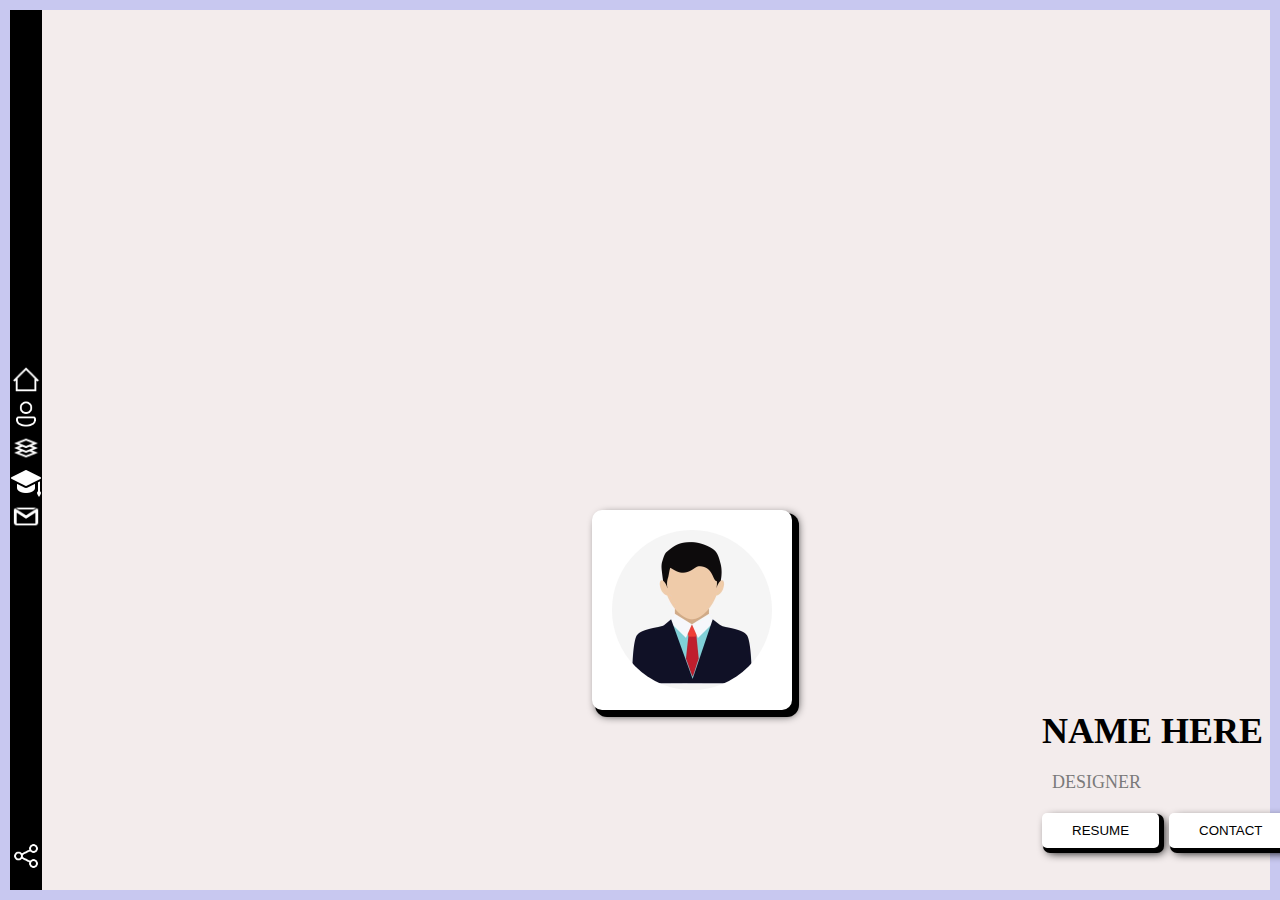
==== index.html @ 8f5a320f "index" ====
<!DOCTYPE html>
<html lang="en">
<head>
    <meta charset="UTF-8">
    <meta name="viewport" content="width=device-width, initial-scale=1.0">
    <title>Web_Design</title>
    <link rel="stylesheet" href="style.css">
</head>
<body>
    <header>
      <div class="icon">
            <div>
              <ul>
                <li><img src="icon/Home.png" alt="Home-icon" width="30" height="30"></li>
                <li><img src="icon/User.png" alt="User-icon" width="30" height="30"></li>
                <li><img src="icon/Stack.png" alt="Stack-icon" width="30" height="30"></li>
                <li><img src="icon/graduation.png" alt="graduation-icon" width="30" height="30"></li>
                <li><img src="icon/Email.png" alt="email-icon" width="30" height="30"></li>
              </ul>
            </div>
            <div class="share">
              <ul>
                <li><img src="icon/Share.png" alt="Share-icon" width="30" height="30" ></li>
              </ul>
            </div>
      </div>
      <div class="content">
        <section id="home">
          <div class="portrait-container">
            <div class="portrait-image">
                <img src="Images/portrait.jpg" alt="portrait">
            </div>
          </div>
          <div class="profile">
            <h2>NAME HERE</h2>
            <p>DESIGNER</p>
            <div class="buttons">
                <button>RESUME</button>
                <button>CONTACT</button>
            </div>
          </div>
        </section>
      </div>  
    </header>
</body>
</html>
---- style.css ----
* {
    margin: 0;
    padding: 0;
    box-sizing: border-box;
    scroll-behavior: smooth;
}
body {
    background-color: hsl(0, 24%, 94%);
}
header {
    border: 10px solid rgb(200, 200, 240);
    height: 100vh;
    display: flex;
}
.icon {
    flex-basis: 8%;
    border: 1px solid black;
    background-color: black;
    display: flex;
    align-items: center;
    justify-content: center;
}
.share {
    justify-items: center;
    position: absolute;
    bottom: 25px;
    
}
ul {
    list-style-type: none;
}
#section {
    display: flex;
    align-items: center;
    justify-content: center;
    background-color: #f2f2f2;
    height: 100vh;
    
}
.portrait-container {
    display: flex;
    align-items: center;
    justify-content: center;
 }
.portrait-image {
    display: flex;
    background-color: #fff;
    width: 200px;
    height: 200px;
    padding: 20px;
    border-radius: 10px;
    box-shadow:  5px 5px 0px 2px  black, 5px 5px 10px  rgba(0, 0, 0, 1);
    margin-left: 50px;
    margin-top: 500px;
}
.portrait-image img {
 max-width: 100%;
 height: auto;
 border-radius: 50%;
  
}
.profile {
    display: flex;
    flex-direction: column;
    
    
    gap: 20px;
    margin-left: 1000px;
    margin-bottom: 500px;
}
.profile h2 {
    font-size: 36px;
    color: #000;
    margin: 0px;
}
.profile p {
    font-size: 18px;
    color: #7a7a7a;
    margin-left: 10px;
}
.buttons {
    display: flex;
    gap: 10px;
}
.buttons button {
    padding: 10px 30px;
    box-shadow: 3px 3px 0px 2px black, 5px 5px 10px rgba(0, 0, 0, 1);
    background-color: #fff;
    border: none;
    color: #000;
    border-radius: 5px;
    cursor: pointer;
    transition: all 0.3s ease;
}
.buttons button:hover {
    box-shadow: 5px 5px 10px rgba(0, 0, 0, 0.3);
    transform: translateY(-3px);
}
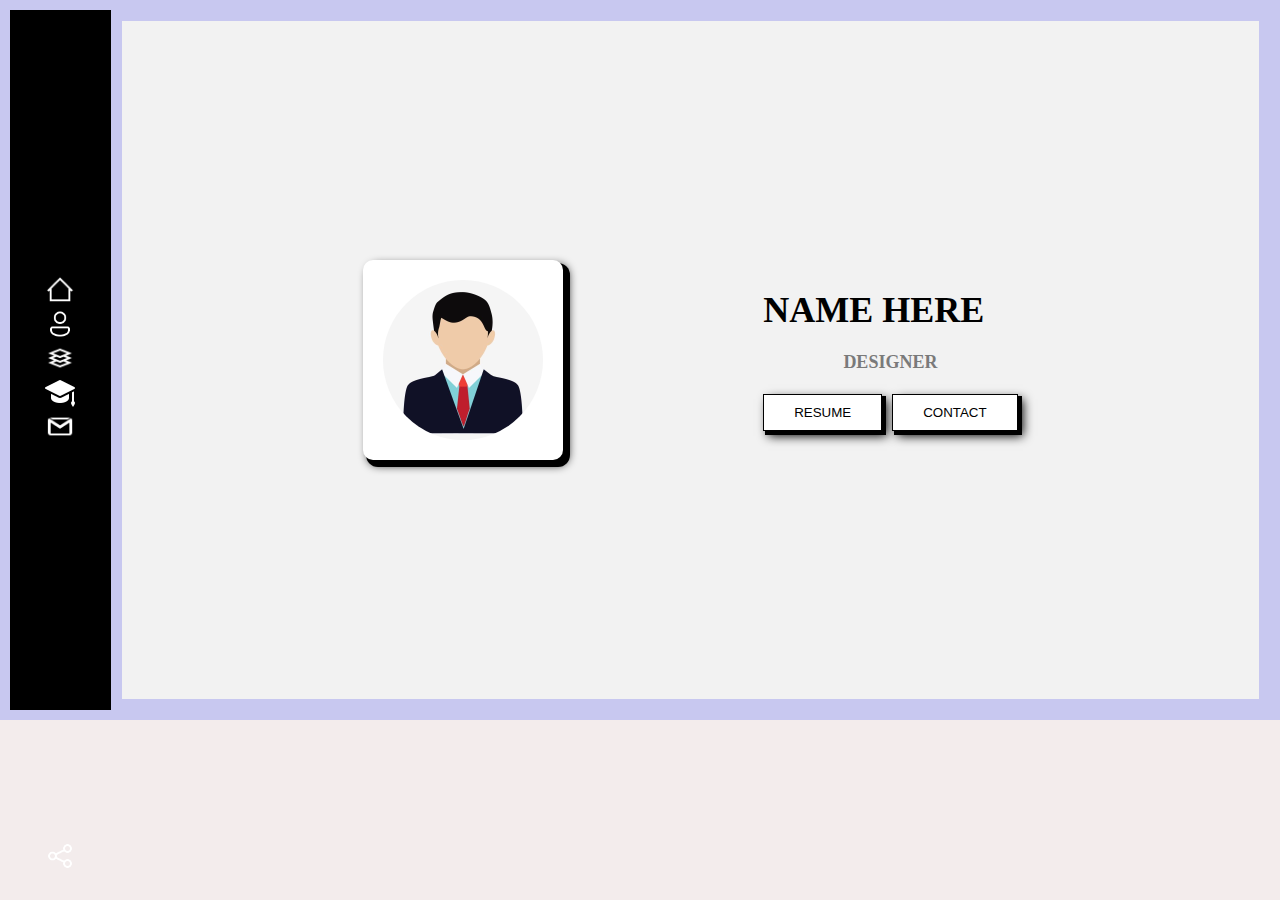
==== commit 3860d333: "update" ====
--- a/index.html
+++ b/index.html
@@ -25,7 +25,7 @@
             </div>
       </div>
       <div class="content">
-        <section id="home">
+        <section id="Home">
           <div class="portrait-container">
             <div class="portrait-image">
                 <img src="Images/portrait.jpg" alt="portrait">
@@ -40,6 +40,35 @@
             </div>
           </div>
         </section>
+
+        <section id="About">
+          <div class="Wrapper">
+            <div class="row">
+              <div class="arrow-top">>>>></div>
+              <div></div>
+            </div>
+
+            <div class="about-container">
+              <h1>ABOUT ME</h1>
+              <p>Lorem Ipsum is simply dummy text of the printing and typesetting industry. 
+              Lorem Ipsum has been the industry's standard dummy text ever since the 1500s, 
+              when an unknown printer took a galley of type and scrambled it to make a type specimen book. 
+              It has survived not only five centuries, but also the leap into electronic typesetting, remaining essentially unchanged. 
+              It was popularised in the 1960s with the release of Letraset sheets containing Lorem Ipsum passages, 
+              and more recently with desktop publishing software like Aldus PageMaker including versions of Lorem Ipsum.</p>
+            </div>
+
+            <div class="row">
+              <div></div> 
+              <div class="arrow-bottom"><<<<</div>
+            </div>
+            
+          </div>
+        </section>
+
+        <section id="Projects">
+
+        </section>
       </div>  
     </header>
 </body>
--- a/style.css
+++ b/style.css
@@ -6,10 +6,10 @@
 }
 body {
     background-color: hsl(0, 24%, 94%);
+    overflow-y: hidden;
 }
 header {
     border: 10px solid rgb(200, 200, 240);
-    height: 100vh;
     display: flex;
 }
 .icon {
@@ -29,13 +29,19 @@
 ul {
     list-style-type: none;
 }
-#section {
+.content {
+    flex-basis: 92%;
+    border: 1px solid rgb(200, 200, 240);;
+    overflow-y:auto;
+}
+#Home {
     display: flex;
     align-items: center;
     justify-content: center;
     background-color: #f2f2f2;
-    height: 100vh;
-    
+    height: 100%;
+    gap: 200px;
+    border: 10px solid rgb(200, 200, 240);
 }
 .portrait-container {
     display: flex;
@@ -50,24 +56,18 @@
     padding: 20px;
     border-radius: 10px;
     box-shadow:  5px 5px 0px 2px  black, 5px 5px 10px  rgba(0, 0, 0, 1);
-    margin-left: 50px;
-    margin-top: 500px;
+    
 }
 .portrait-image img {
  max-width: 100%;
  height: auto;
  border-radius: 50%;
-  
 }
 .profile {
     display: flex;
     flex-direction: column;
-    
-    
     gap: 20px;
-    margin-left: 1000px;
-    margin-bottom: 500px;
-}
+}  
 .profile h2 {
     font-size: 36px;
     color: #000;
@@ -76,7 +76,6 @@
 .profile p {
     font-size: 18px;
     color: #7a7a7a;
-    margin-left: 10px;
 }
 .buttons {
     display: flex;
@@ -84,15 +83,76 @@
 }
 .buttons button {
     padding: 10px 30px;
-    box-shadow: 3px 3px 0px 2px black, 5px 5px 10px rgba(0, 0, 0, 1);
+    box-shadow: 3px 3px 0px 1px black, 5px 5px 10px rgba(0, 0, 0, 1);
     background-color: #fff;
-    border: none;
+    border: 1px solid black;
     color: #000;
-    border-radius: 5px;
     cursor: pointer;
     transition: all 0.3s ease;
 }
 .buttons button:hover {
     box-shadow: 5px 5px 10px rgba(0, 0, 0, 0.3);
     transform: translateY(-3px);
-}+}
+#About {
+    height: 100%;
+    background-color: #f2f2f2;
+    display: flex;
+    justify-content: center;
+    border: 10px solid rgb(200, 200, 240);
+}
+.Wrapper {
+    display: flex;
+    flex-direction: column;
+    align-items: center;
+}
+.row {
+    display: flex;
+    justify-content: space-between;
+    width: 100%;
+    max-width: 600px;
+}
+.arrow-top {
+    font-size: 30px;
+    color: black;
+    width: 10px;
+    margin-left: -90px;
+    margin-bottom: 30px;
+}
+.arrow-bottom {
+    font-size: 30px;
+    color: black;
+    width: 10px;
+    margin-right: -30px;
+    margin-top: 30px;
+}
+.about-container {
+    background-color: white;
+    width: 100%;
+    max-width: 600px;
+    height: 80%;
+    padding: 30px;
+    border-radius: 0px 50px 0px  50px;
+    box-shadow: 3px 3px 0px 1px black, 0 5px 15px rgba(0, 0, 0, 1);
+    border: 1px solid black;
+    position: relative;
+}
+
+h1 {
+    text-align: center;
+    font-size: 2rem;
+    margin-bottom: 20px;
+    font-weight: bold;
+}
+
+p {
+    text-align: center;
+    line-height: 1.3;
+    font-style: sans-serif;
+    color: rgb(25, 14, 14);
+    font-size: large;
+    font-weight: bold;
+}
+#Projects {
+    height: 100%;
+}
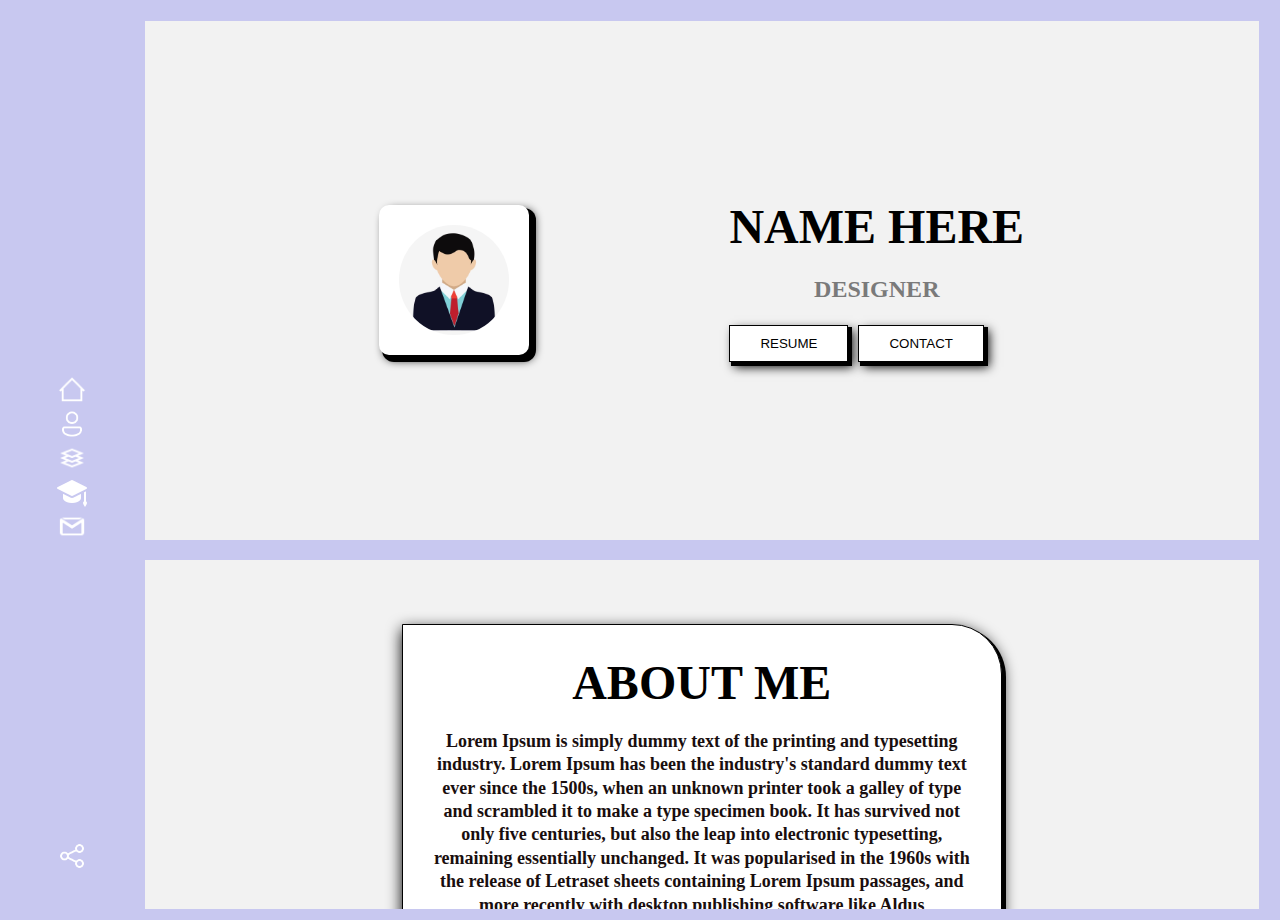
==== commit 04eb6f8f: "updtae" ====
--- a/index.html
+++ b/index.html
@@ -67,7 +67,95 @@
         </section>
 
         <section id="Projects">
+            <div class="project-heading">
+              <h1>PROJECTS</h1>
+              <div></div>
+            </div>
 
+            <div class="projects">
+                <div class="project-items">
+                  <img src="./Images/project 1.jpg" alt="project 1">
+                </div>
+                <div class="project-items">
+                  <img src="./Images/project 2.jpg" alt="project 2">
+                </div>
+                <div class="project-items">
+                  <img src="./Images/project 3.jpg" alt="project 3">
+                </div>
+                <div class="project-items">
+                  <img src="./Images/project 4.jpg" alt="project 4">
+                </div>
+                <div class="project-items">
+                  <img src="./Images/project 5.jpg" alt="project 5">
+                </div>
+                <div class="project-items">
+                  <img src="./Images/project 6.jpg" alt="project 6">
+                </div>
+            </div>
+        </section>
+
+        <section id="Qualification">
+          <h1 class="qualification-title">QUALIFICATION</h1>
+          <div></div>
+
+          <div class="qualification-container">
+            <div class="qualification-items">
+              <h2 class="qualification-heading">Education</h2>
+              <ul>
+                 <li>Btech in Computer Science, IIT Delhi</li>
+                 <li>2013 - 2016</li>
+                 <li>GPA:92%</li>
+              </ul>
+            </div>
+
+            <div class="qualification-item">
+              <h2 class="qualification-heading">Skills</h2>
+              <ul>
+                  <li>SEO & Research</li>
+                  <li>Creative Writing</li>
+                  <li>Social Media</li>
+                  <li>Editing and Proofreading</li>
+                  <li>Email Marketing</li>
+                  <li>Research and Fact-checking</li>
+                  <li>Communication</li>
+                  <li>Keeping Deadlines</li>
+              </ul>
+            </div>
+            <div class="qualification-items">
+              <h2 class="qualification-heading">Language</h2>
+              <ul>
+                <li>English-Fluent</li>
+                <li>Hindi-Native</li>
+              </ul>
+            </div>
+          </div>
+        </section>
+
+        <section id="Contact">
+          <div class="contact">
+            <h2>CONTACT</h2>
+            <form class="contact-form">
+              <div class="input-row">
+                <div class="input-group">
+                  <label for="first-name">FIRST NAME:</label>
+                  <input type="text" id="first-name" name="first-name">
+                </div>
+                <div class="input-group">
+                  <label for="last-name">LAST NAME:</label>
+                  <input type="text" id="last-name" name="last-name">
+                  </div>
+              </div>
+              <div class="input-group full-width">
+                <label for="email">EMAIL ID:</label>
+                <input type="email" id="email" name="email">
+              </div>
+              <div class="input-group full-width">
+                  <label for="message">MESSAGE:</label>
+                  <textarea id="message" name="message"></textarea>
+              </div>
+              <button type="submit">Send Message</button>
+            </form>
+          </div>
         </section>
       </div>  
     </header>
--- a/style.css
+++ b/style.css
@@ -13,9 +13,9 @@
     display: flex;
 }
 .icon {
-    flex-basis: 8%;
-    border: 1px solid black;
-    background-color: black;
+    flex-basis: 10%;
+    border: 1px solid rgb(200, 200, 240);
+    background-color: rgb(200, 200, 240);
     display: flex;
     align-items: center;
     justify-content: center;
@@ -23,8 +23,7 @@
 .share {
     justify-items: center;
     position: absolute;
-    bottom: 25px;
-    
+    bottom: 25px;   
 }
 ul {
     list-style-type: none;
@@ -33,13 +32,14 @@
     flex-basis: 92%;
     border: 1px solid rgb(200, 200, 240);;
     overflow-y:auto;
+    height: 100vh;
 }
 #Home {
     display: flex;
     align-items: center;
     justify-content: center;
     background-color: #f2f2f2;
-    height: 100%;
+    height: 60%;
     gap: 200px;
     border: 10px solid rgb(200, 200, 240);
 }
@@ -51,8 +51,8 @@
 .portrait-image {
     display: flex;
     background-color: #fff;
-    width: 200px;
-    height: 200px;
+    width: 150px;
+    height: 150px;
     padding: 20px;
     border-radius: 10px;
     box-shadow:  5px 5px 0px 2px  black, 5px 5px 10px  rgba(0, 0, 0, 1);
@@ -69,12 +69,12 @@
     gap: 20px;
 }  
 .profile h2 {
-    font-size: 36px;
+    font-size: 3rem;
     color: #000;
     margin: 0px;
 }
 .profile p {
-    font-size: 18px;
+    font-size: 1.5rem;
     color: #7a7a7a;
 }
 .buttons {
@@ -88,14 +88,13 @@
     border: 1px solid black;
     color: #000;
     cursor: pointer;
-    transition: all 0.3s ease;
+    transition: all 0.5s ease;
 }
 .buttons button:hover {
     box-shadow: 5px 5px 10px rgba(0, 0, 0, 0.3);
-    transform: translateY(-3px);
 }
 #About {
-    height: 100%;
+    height: 70%;
     background-color: #f2f2f2;
     display: flex;
     justify-content: center;
@@ -116,14 +115,14 @@
     font-size: 30px;
     color: black;
     width: 10px;
-    margin-left: -90px;
+    margin-left: -65%;
     margin-bottom: 30px;
 }
 .arrow-bottom {
     font-size: 30px;
     color: black;
     width: 10px;
-    margin-right: -30px;
+    margin-right: -55%;
     margin-top: 30px;
 }
 .about-container {
@@ -137,14 +136,12 @@
     border: 1px solid black;
     position: relative;
 }
-
 h1 {
     text-align: center;
-    font-size: 2rem;
+    font-size: 3rem;
     margin-bottom: 20px;
     font-weight: bold;
 }
-
 p {
     text-align: center;
     line-height: 1.3;
@@ -154,5 +151,153 @@
     font-weight: bold;
 }
 #Projects {
+    background-color: #f2f2f2;
+    display: flex;
+    flex-direction: column;
+    align-items: center;
+    border: 10px solid rgb(200, 200, 240);
+    padding: 20px 0;
+    height:100%;
+}
+.project-heading h1 {
+        text-align: center;
+        margin: 20px;
+        font-size: 3rem;
+        color: #111;
+}
+.projects {
+    max-width: 800px;
+    margin: 0 0 0 130px;
+    padding: 10px;
+}
+.project-items {
+    position: relative;
+    margin: 10px;
+    float: left;
+    box-shadow:   3px 3px 0px 2px black, 0px 5px 15px rgba(0, 0, 0, 1);
+    border-radius: 10%;
+    overflow: hidden;
+}
+.project-items img {
+    width: 220px;
+    height: 220px;
+    object-fit: cover;
+    border-radius: 10%;
+    position: relative;
+    box-shadow: 3px 3px 0px 2px black, 0px 5px 15px rgba(0, 0, 0, 1);
+}
+#Qualification {
+    width:100%;
+    background-color: #f2f2f2;
+    border: 10px solid rgb(200, 200, 240);
+    height:100%;
+}
+.qualification-title {
+    margin: 20px;
+    font-size: 3rem;
+    color: #111;
+}
+.qualification-item {
+    text-align: left;
+}
+.qualification-heading {
+    font-weight: bold;
+    font-size: 1.5rem;
+    margin-bottom: 20px;
+    margin-top: 20px;
+    padding-left: 20px;
+    position: relative;
+}
+.qualification-heading::after {
+    content: '';
+    position: absolute;
+    left: 0;
+    bottom: 0;
+    width: 20%;
+    height: 2px;
+    background-color: black;
+}
+.qualification-item ul, .qualification-items ul {
+    font-size: 1.2rem;
+    line-height: 1.6;
+    margin: 0;
+    color: #111; 
+}
+.qualification-item ul, .qualification-items ul {
+    list-style-type: none;
+    padding-left: 40px;
+}
+.qualification-item ul li::before {
+    content: '•';
+    margin-right: 10px;
+    color: black;
+}
+.qualification-items ul li ::before {
+    content: none;
+    margin-right: 10px;
+}
+#Contact {
     height: 100%;
-}
+    background-color: #f2f2f2;
+    text-align: center;
+    border: 10px solid rgb(200, 200, 240);
+}
+.contact {
+    padding: 20px;
+    margin: 0px auto;
+    max-width: 600px;
+}
+.contact h2 {
+    margin-bottom: 20px;
+    font-size: 3rem;
+    color: #000;
+}
+.contact-form {
+    display: flex;
+    flex-direction: column;
+    gap: 20px;
+}
+.input-row {
+    margin-top: 50px;
+    display: flex;
+    gap: 20px;
+}
+.input-group {
+    display: flex;
+    flex-direction: column;
+    flex: 1;
+}
+.input-group label {
+    margin-bottom: 5px;
+    font-weight: bold;
+    font-style: italic;
+    font-size: 1rem;
+    color: #333;
+    text-align: left;
+}
+.input-group input {
+    padding: 10px;
+    border: 2px solid black;
+    font-size: 1rem;
+}
+.input-group textarea {
+    border: 2px solid black;
+    resize: none;
+}
+.full-width {
+    flex-basis: 80%;
+}
+.contact-form button {
+    margin-top: 10px;
+    padding: 10px 20px;
+    font-size: 1.2rem;
+    background-color: #000;
+    color: white;
+    border: none;
+    border-radius: 4px;
+    cursor: pointer;
+    box-shadow: 3px 3px 0 1px grey, 2px 2px 5px rgba(0, 0, 0, 1);
+}
+.contact-form button:hover {
+    background-color: #555;
+}